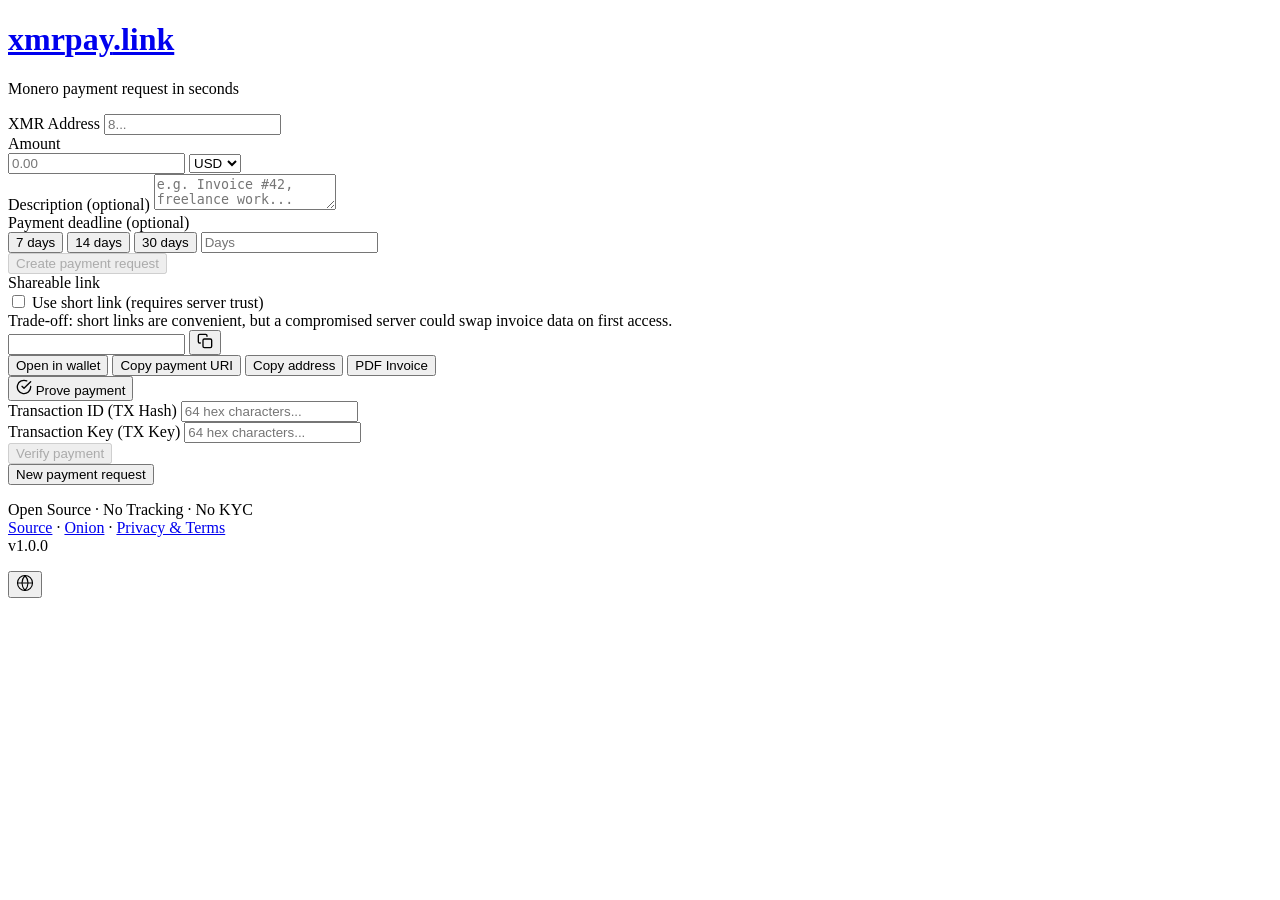
==== index.html @ 41c33236 "Add self-host banner and rewrite README for self-hosting focus" ====
<!DOCTYPE html>
<html lang="en">
<head>
  <meta charset="UTF-8">
  <meta name="viewport" content="width=device-width, initial-scale=1.0">
  <title>xmrpay.link — Monero Invoice Generator</title>
  <meta name="description" content="Create Monero payment requests in seconds. No account registration, no KYC. Minimal backend for short URLs only.">
  <meta http-equiv="Content-Security-Policy" content="default-src 'none'; script-src 'self'; style-src 'self' 'unsafe-inline'; img-src 'self' data: blob:; font-src 'self'; connect-src 'self'; form-action 'none'; base-uri 'none'">
  <link rel="icon" id="favicon" href="favicon.svg" type="image/svg+xml">
  <link rel="preload" href="fonts/inter-400.woff2" as="font" type="font/woff2" crossorigin>
  <link rel="stylesheet" href="style.css?v=20260326-3" integrity="sha384-TLao5+UFp5VS0Vn+LamdOYwxjGy1ZB0dNemTi7Za0HpPsnA+koCWOmVM0Szwaf3n" crossorigin="anonymous">
</head>
<body>

  <div class="self-host-banner" id="selfHostBanner" hidden>
    <span data-i18n-html="self_host_banner">This is a public demo. For real payments, <a href="https://github.com/schmidt1024/xmrpay#self-host-in-60-seconds">host your own instance</a> — it takes 60 seconds.</span>
    <button id="dismissBanner" aria-label="Dismiss">&times;</button>
  </div>

  <header>
    <h1><a href="/" id="homeLink">xmr<span>pay</span>.link</a></h1>
    <p data-i18n="subtitle">Monero payment request in seconds</p>
  </header>

  <main>
    <div class="card">
      <div class="field">
        <label for="addr" data-i18n="label_addr">XMR Address</label>
        <input type="text" id="addr" data-i18n-placeholder="placeholder_addr" placeholder="8..." spellcheck="false" autocomplete="off">
      </div>

      <div class="field">
        <label for="amount" data-i18n="label_amount">Amount</label>
        <div class="amount-row">
          <input type="number" id="amount" placeholder="0.00" min="0" step="any">
          <select id="currency" data-i18n-aria="aria_currency" aria-label="Currency">
            <option value="XMR">XMR</option>
            <option value="EUR">EUR</option>
            <option value="USD" selected>USD</option>
            <option value="CHF">CHF</option>
            <option value="GBP">GBP</option>
            <option value="JPY">JPY</option>
            <option value="RUB">RUB</option>
            <option value="BRL">BRL</option>
          </select>
        </div>
        <div class="fiat-hint" id="fiatHint"></div>
      </div>

      <div class="field">
        <label for="desc" data-i18n="label_desc">Description (optional)</label>
        <textarea id="desc" data-i18n-placeholder="placeholder_desc" placeholder="e.g. Invoice #42, freelance work..."></textarea>
      </div>

      <div class="field">
        <label data-i18n="label_timer">Payment deadline (optional)</label>
        <div class="deadline-badges" id="deadlineBadges">
          <button type="button" class="badge" data-days="7">7 <span data-i18n="days">days</span></button>
          <button type="button" class="badge" data-days="14">14 <span data-i18n="days">days</span></button>
          <button type="button" class="badge" data-days="30">30 <span data-i18n="days">days</span></button>
          <input type="number" id="timerCustom" data-i18n-placeholder="placeholder_timer_custom" placeholder="Days" min="1" step="1" class="badge-input">
        </div>
      </div>

      <button class="btn btn-primary" id="generate" disabled data-i18n="btn_generate">Create payment request</button>
    </div>

    <div id="result" class="card">
      <div class="qr-container" id="qr"></div>
      <div class="payment-summary" id="paymentSummary"></div>
      <div class="payment-status" id="paymentStatus"></div>
      <div class="countdown" id="countdown"></div>
      <div class="uri-box" id="uri" style="display:none"></div>
      <div class="share-link-box" id="shareLinkBox">
        <label data-i18n="label_share_link">Shareable link</label>
        <div class="shortlink-toggle-row">
          <label class="shortlink-toggle-label">
            <input type="checkbox" id="useShortLink">
            <span data-i18n="shortlink_toggle_label">Use short link (requires server trust)</span>
          </label>
          <div class="shortlink-tradeoff" data-i18n="shortlink_toggle_hint">Trade-off: short links are convenient, but a compromised server could swap invoice data on first access.</div>
        </div>
        <div class="share-link-row">
          <input type="text" id="shareLink" readonly data-i18n-aria="label_share_link">
          <button class="btn btn-secondary btn-icon" id="copyShareLink" title="Copy">
            <svg width="16" height="16" viewBox="0 0 24 24" fill="none" stroke="currentColor" stroke-width="2" stroke-linecap="round" stroke-linejoin="round"><rect x="9" y="9" width="13" height="13" rx="2"/><path d="M5 15H4a2 2 0 0 1-2-2V4a2 2 0 0 1 2-2h9a2 2 0 0 1 2 2v1"/></svg>
          </button>
        </div>
      </div>
      <div class="actions">
        <button class="btn btn-secondary" id="openWallet" data-i18n="btn_open_wallet">Open in wallet</button>
        <button class="btn btn-secondary" id="copyUri" data-i18n="btn_copy_uri">Copy payment URI</button>
        <button class="btn btn-secondary" id="copyAddr" data-i18n="btn_copy_addr">Copy address</button>
        <button class="btn btn-secondary" id="downloadPdf" data-i18n="btn_download_pdf">PDF Invoice</button>
      </div>
      <!-- TX Proof Verification -->
      <div class="proof-section" id="proofSection">
        <button class="btn btn-proof" id="proofToggle">
          <svg width="16" height="16" viewBox="0 0 24 24" fill="none" stroke="currentColor" stroke-width="2" stroke-linecap="round" stroke-linejoin="round">
            <path d="M22 11.08V12a10 10 0 1 1-5.93-9.14"/>
            <polyline points="22 4 12 14.01 9 11.01"/>
          </svg>
          <span data-i18n="btn_prove_payment">Prove payment</span>
        </button>
        <div class="proof-panel" id="proofPanel">
          <div class="field">
            <label for="txHash" data-i18n="label_tx_hash">Transaction ID (TX Hash)</label>
            <input type="text" id="txHash" data-i18n-placeholder="placeholder_tx_hash" placeholder="64 hex characters..." spellcheck="false" autocomplete="off">
          </div>
          <div class="field">
            <label for="txKey" data-i18n="label_tx_key">Transaction Key (TX Key)</label>
            <input type="text" id="txKey" data-i18n-placeholder="placeholder_tx_key" placeholder="64 hex characters..." spellcheck="false" autocomplete="off">
          </div>
          <button class="btn btn-primary" id="verifyProof" disabled data-i18n="btn_verify_proof">Verify payment</button>
          <div class="proof-result" id="proofResult"></div>
        </div>
      </div>
      <button class="btn btn-primary btn-new" id="newRequest" data-i18n="btn_new_request">New payment request</button>
    </div>
  </main>

  <footer>
    <p data-i18n-html="footer">Open Source &middot; No Tracking &middot; No KYC<br /><a href="https://github.com/schmidt1024/xmrpay" target="_blank" rel="noopener noreferrer">Source</a> &middot; <a href="http://mc6wfeaqc7oijgdcudrr5zsotmwok3jzk3tu2uezzyjisn7nzzjjizyd.onion" title="Tor Hidden Service">Onion</a> &middot; <a href="/privacy.html">Privacy &amp; Terms</a><br /><span class="version">v1.0.0</span></p>
  </footer>

  <div class="lang-picker" id="langPicker">
    <button class="lang-toggle" id="langToggle" aria-label="Language">
      <svg width="18" height="18" viewBox="0 0 24 24" fill="none" stroke="currentColor" stroke-width="1.5" stroke-linecap="round" stroke-linejoin="round">
        <circle cx="12" cy="12" r="10"/>
        <path d="M2 12h20"/>
        <path d="M12 2a15.3 15.3 0 0 1 4 10 15.3 15.3 0 0 1-4 10 15.3 15.3 0 0 1-4-10A15.3 15.3 0 0 1 12 2z"/>
      </svg>
    </button>
    <div class="lang-dropdown" id="langDropdown"></div>
  </div>

  <div class="toast" id="toast"></div>

  <script src="lib/qrcode.min.js?v=20260326-3" integrity="sha384-3zSEDfvllQohrq0PHL1fOXJuC/jSOO34H46t6UQfobFOmxE5BpjjaIJY5F2/bMnU" crossorigin="anonymous" defer></script>
  <script src="i18n.min.js?v=20260326-3" integrity="sha384-mKqQalrpTWCzSD1ErLtp+GqHpzJDm7D1jzHDMuhCW7ql2v9YkEzSfE4PNuTj4dqU" crossorigin="anonymous" defer></script>
  <script src="app.min.js?v=20260326-3" integrity="sha384-tdgiaUZYJ6E+/EqlbzOvxRvySKQZNdxjNktRV3K75fitMLdkR5DXuVU9XTppNku5" crossorigin="anonymous" defer></script>
</body>
</html>
---- style.css ----
@font-face {
  font-family: 'Inter';
  font-style: normal;
  font-weight: 100 900;
  font-display: optional;
  src: url('fonts/inter-400.woff2') format('woff2');
  unicode-range: U+0000-00FF, U+0131, U+0152-0153, U+02BB-02BC, U+02C6, U+02DA, U+02DC, U+0304, U+0308, U+0329, U+2000-206F, U+20AC, U+2122, U+2191, U+2193, U+2212, U+2215, U+FEFF, U+FFFD;
}

@font-face {
  font-family: 'Inter';
  font-style: normal;
  font-weight: 100 900;
  font-display: swap;
  src: url('fonts/inter-cyrillic.woff2') format('woff2');
  unicode-range: U+0301, U+0400-045F, U+0490-0491, U+04B0-04B1, U+2116;
}

@font-face {
  font-family: 'JetBrains Mono';
  font-style: normal;
  font-weight: 400;
  font-display: optional;
  src: url('fonts/jetbrains-400.woff2') format('woff2');
  unicode-range: U+0000-00FF, U+0131, U+0152-0153, U+02BB-02BC, U+02C6, U+02DA, U+02DC, U+0304, U+0308, U+0329, U+2000-206F, U+20AC, U+2122, U+2191, U+2193, U+2212, U+2215, U+FEFF, U+FFFD;
}

:root {
  --bg: #0d0d0d;
  --bg-card: #1a1a1a;
  --bg-input: #222;
  --border: #333;
  --text: #e0e0e0;
  --text-muted: #888;
  --accent: #c74a00;
  --accent-hover: #a83f00;
  --accent-text: #e87830;
  --success: #4caf50;
  --error: #f44336;
  --radius: 8px;
  --font: 'Inter', -apple-system, BlinkMacSystemFont, 'Segoe UI', sans-serif;
  --mono: 'JetBrains Mono', 'Fira Code', monospace;
}

* {
  margin: 0;
  padding: 0;
  box-sizing: border-box;
}

body {
  font-family: var(--font);
  background: var(--bg);
  color: var(--text);
  min-height: 100vh;
  display: flex;
  flex-direction: column;
  align-items: center;
}

.self-host-banner {
  background: var(--accent);
  color: #fff;
  text-align: center;
  padding: 0.6rem 2.5rem 0.6rem 1rem;
  font-size: 0.85rem;
  line-height: 1.4;
  position: relative;
}

.self-host-banner a {
  color: #fff;
  font-weight: 600;
  text-decoration: underline;
}

.self-host-banner button {
  position: absolute;
  right: 0.5rem;
  top: 50%;
  transform: translateY(-50%);
  background: none;
  border: none;
  color: #fff;
  font-size: 1.2rem;
  cursor: pointer;
  opacity: 0.7;
  padding: 0.25rem 0.5rem;
}

.self-host-banner button:hover {
  opacity: 1;
}

header {
  text-align: center;
  padding: 2rem 1rem 1rem;
}

.lang-picker {
  position: absolute;
  top: 0.75rem;
  right: 0.75rem;
  z-index: 50;
}

.lang-toggle {
  display: flex;
  align-items: center;
  gap: 0.35rem;
  background: var(--bg-card);
  border: 1px solid var(--border);
  color: var(--text-muted);
  padding: 0.35rem 0.6rem;
  border-radius: var(--radius);
  font-size: 0.75rem;
  font-weight: 600;
  cursor: pointer;
  font-family: var(--font);
  transition: border-color 0.2s, color 0.2s;
}

.lang-toggle:hover,
.lang-picker.open .lang-toggle {
  border-color: var(--accent);
  color: var(--text);
}

.lang-dropdown {
  display: none;
  position: absolute;
  top: calc(100% + 4px);
  right: 0;
  background: var(--bg-card);
  border: 1px solid var(--border);
  border-radius: var(--radius);
  overflow: hidden;
  min-width: 120px;
  box-shadow: 0 8px 24px rgba(0,0,0,0.4);
}

.lang-picker.open .lang-dropdown {
  display: block;
}

.lang-option {
  display: block;
  width: 100%;
  padding: 0.5rem 0.75rem;
  background: none;
  border: none;
  color: var(--text-muted);
  font-family: var(--font);
  font-size: 0.8rem;
  text-align: left;
  cursor: pointer;
  transition: background 0.15s, color 0.15s;
}

.lang-option:hover {
  background: var(--bg-input);
  color: var(--text);
}

.lang-option.active {
  color: var(--accent-text);
}

header h1 {
  font-size: 1.8rem;
  font-weight: 700;
  letter-spacing: -0.5px;
}

header h1 a {
  color: inherit;
  text-decoration: none;
}

header h1 a:hover {
  opacity: 0.8;
}

header h1 span {
  color: var(--accent-text);
}

header p {
  color: var(--text-muted);
  font-size: 0.9rem;
  margin-top: 0.3rem;
}

main {
  width: 100%;
  max-width: 480px;
  padding: 1rem;
  flex: 1;
}

.card {
  background: var(--bg-card);
  border: 1px solid var(--border);
  border-radius: var(--radius);
  padding: 1.5rem;
  margin-bottom: 1rem;
}

label {
  display: block;
  font-size: 0.8rem;
  color: var(--text-muted);
  margin-bottom: 0.3rem;
  text-transform: uppercase;
  letter-spacing: 0.5px;
}

input, select, textarea {
  width: 100%;
  padding: 0.7rem 0.8rem;
  background: var(--bg-input);
  border: 1px solid var(--border);
  border-radius: var(--radius);
  color: var(--text);
  font-family: var(--mono);
  font-size: 0.9rem;
  outline: none;
  transition: border-color 0.2s;
  color-scheme: dark;
}

input[type="number"] {
  -webkit-appearance: none;
  -moz-appearance: textfield;
}

input:-webkit-autofill,
input:-webkit-autofill:hover,
input:-webkit-autofill:focus,
select:-webkit-autofill,
textarea:-webkit-autofill {
  -webkit-box-shadow: 0 0 0 1000px var(--bg-input) inset !important;
  -webkit-text-fill-color: var(--text) !important;
  transition: background-color 5000s ease-in-out 0s;
}

select {
  -webkit-appearance: none;
  -moz-appearance: none;
  appearance: none;
  background-image: url("data:image/svg+xml,%3Csvg xmlns='http://www.w3.org/2000/svg' width='12' height='12' viewBox='0 0 12 12'%3E%3Cpath fill='%23888' d='M6 8L1 3h10z'/%3E%3C/svg%3E");
  background-repeat: no-repeat;
  background-position: right 0.6rem center;
  padding-right: 2rem;
}

input:focus, select:focus, textarea:focus {
  border-color: var(--accent);
}

input.invalid {
  border-color: var(--error);
}

input.valid {
  border-color: var(--success);
}

.field {
  margin-bottom: 1rem;
}

.field:last-child {
  margin-bottom: 0;
}

.amount-row {
  display: flex;
  gap: 0.5rem;
}

.amount-row input {
  flex: 1;
}

.amount-row select {
  width: 90px;
  flex-shrink: 0;
}

.fiat-hint {
  font-size: 0.75rem;
  color: var(--text-muted);
  margin-top: 0.3rem;
  min-height: 1.1em;
}

.fiat-hint.error {
  color: var(--error);
}

.deadline-badges {
  display: flex;
  gap: 0.4rem;
  flex-wrap: wrap;
}

.badge {
  padding: 0.45rem 0.8rem;
  background: var(--bg-input);
  border: 1px solid var(--border);
  border-radius: var(--radius);
  color: #aaa;
  font-family: var(--font);
  font-size: 0.8rem;
  font-weight: 500;
  cursor: pointer;
  transition: border-color 0.2s, color 0.2s, background 0.2s;
  white-space: nowrap;
}

.badge:hover {
  border-color: var(--accent);
  color: var(--text);
}

.badge.active {
  background: var(--accent);
  border-color: var(--accent);
  color: #fff;
}

.badge-input {
  width: 70px;
  padding: 0.45rem 0.5rem;
  font-size: 0.8rem;
  text-align: center;
  flex-shrink: 0;
}

textarea {
  resize: vertical;
  min-height: 60px;
}

.btn {
  width: 100%;
  padding: 0.8rem;
  border: none;
  border-radius: var(--radius);
  font-size: 1rem;
  font-weight: 600;
  cursor: pointer;
  transition: background 0.2s, opacity 0.2s;
}

.btn-primary {
  background: var(--accent);
  color: #fff;
}

.btn-primary:hover {
  background: var(--accent-hover);
}

.btn-primary:disabled {
  background: #3a2215;
  color: #a0a0a0;
  cursor: not-allowed;
}

.btn-secondary {
  background: var(--bg-input);
  color: var(--text);
  border: 1px solid var(--border);
  font-size: 0.85rem;
  padding: 0.6rem;
  text-decoration: none;
  text-align: center;
}

.btn-secondary:hover {
  border-color: var(--accent);
}

#result {
  display: none;
}

#result.visible {
  display: block;
  animation: fadeSlideIn 0.3s ease;
}

@keyframes fadeSlideIn {
  from { opacity: 0; transform: translateY(10px); }
  to { opacity: 1; transform: translateY(0); }
}

.qr-container {
  display: flex;
  flex-direction: column;
  align-items: center;
  padding: 1rem 0;
}

.qr-container canvas,
.qr-container img {
  border-radius: var(--radius);
  padding: 12px;
  background: #fff;
  cursor: pointer;
  transition: opacity 0.2s;
}

.qr-container canvas:hover,
.qr-container img:hover {
  opacity: 0.85;
}

.qr-hint {
  text-align: center;
  font-size: 0.7rem;
  color: var(--text-muted);
  margin-top: 0.3rem;
}

.payment-summary {
  text-align: center;
  padding: 0.5rem 0 0.8rem;
}

.summary-amount {
  font-size: 1.6rem;
  font-weight: 700;
  color: var(--text);
  font-family: var(--mono);
}

.payment-summary.paid-confirmed .summary-amount {
  color: var(--success);
}

.summary-fiat {
  font-size: 0.85rem;
  color: var(--text-muted);
  margin-top: 0.1rem;
}

.summary-desc {
  font-size: 0.9rem;
  color: var(--text-muted);
  margin-top: 0.4rem;
  font-style: italic;
}

.uri-details {
  margin-bottom: 0.8rem;
}

.uri-details summary {
  font-size: 0.75rem;
  color: var(--text-muted);
  cursor: pointer;
  text-transform: uppercase;
  letter-spacing: 0.5px;
  padding: 0.3rem 0;
}

.uri-details summary:hover {
  color: var(--text);
}

.uri-box {
  background: var(--bg-input);
  border: 1px solid var(--border);
  border-radius: var(--radius);
  padding: 0.6rem 0.8rem;
  font-family: var(--mono);
  font-size: 0.75rem;
  word-break: break-all;
  color: var(--text-muted);
  margin-top: 0.4rem;
  max-height: 80px;
  overflow-y: auto;
}

.share-link-box {
  margin-bottom: 0.8rem;
}

.share-link-box label {
  margin-bottom: 0.3rem;
}

.shortlink-toggle-row {
  margin-bottom: 0.45rem;
}

.shortlink-toggle-label {
  display: flex;
  align-items: center;
  gap: 0.45rem;
  margin: 0;
  font-size: 0.78rem;
  color: var(--text);
  text-transform: none;
  letter-spacing: 0;
}

.shortlink-toggle-label input {
  width: auto;
  accent-color: var(--accent);
}

.shortlink-tradeoff {
  margin-top: 0.28rem;
  font-size: 0.7rem;
  color: #d08a61;
  line-height: 1.35;
}

.share-link-row {
  display: flex;
  gap: 0.4rem;
}

.share-link-row input {
  flex: 1;
  font-size: 0.75rem;
  padding: 0.5rem 0.6rem;
  cursor: text;
}

.btn-icon {
  width: auto;
  padding: 0.5rem 0.6rem;
  display: flex;
  align-items: center;
  justify-content: center;
  flex-shrink: 0;
}

.actions {
  display: flex;
  gap: 0.5rem;
  flex-wrap: wrap;
}

.actions .btn-secondary {
  flex: 1 1 30%;
  min-width: 0;
  font-size: 0.8rem;
  white-space: nowrap;
  overflow: hidden;
  text-overflow: ellipsis;
}

/* --- TX Proof Section --- */

.proof-section {
  margin-top: 1rem;
  border-top: 1px solid var(--border);
  padding-top: 0.8rem;
}

.btn-proof {
  width: 100%;
  display: flex;
  align-items: center;
  justify-content: center;
  gap: 0.5rem;
  padding: 0.6rem;
  background: transparent;
  border: 1px dashed var(--border);
  border-radius: var(--radius);
  color: var(--text-muted);
  font-size: 0.85rem;
  font-weight: 500;
  cursor: pointer;
  transition: border-color 0.2s, color 0.2s;
  font-family: var(--font);
}

.btn-proof:hover {
  border-color: var(--accent);
  color: var(--text);
}

.proof-panel {
  display: none;
  margin-top: 0.8rem;
}

.proof-panel.open {
  display: block;
}

.proof-result {
  display: none;
  text-align: center;
  padding: 0.8rem;
  border-radius: var(--radius);
  font-size: 0.85rem;
  margin-top: 0.8rem;
}

.proof-result.active {
  display: block;
}

.proof-result.success {
  background: rgba(76, 175, 80, 0.15);
  color: var(--success);
  border: 1px solid var(--success);
}

.proof-result.error {
  background: rgba(244, 67, 54, 0.15);
  color: var(--error);
  border: 1px solid var(--error);
}

.proof-result.warning {
  background: rgba(245, 158, 11, 0.15);
  color: #f59e0b;
  border: 1px solid #f59e0b;
}

.payment-status {
  display: none;
}

.payment-status.paid {
  display: block;
}

.payment-status.pending {
  display: block;
}

.paid-stamp {
  position: absolute;
  top: 50%;
  left: 50%;
  transform: translate(-50%, -50%) rotate(-12deg);
  border: 4px solid var(--success);
  border-radius: 12px;
  padding: 0.4rem 1.5rem;
  font-size: 1.8rem;
  font-weight: 900;
  color: var(--success);
  background: rgba(0, 0, 0, 0.75);
  text-transform: uppercase;
  letter-spacing: 3px;
  pointer-events: none;
  z-index: 2;
}

.qr-container.paid canvas,
.qr-container.paid img {
  opacity: 0.3;
}

.pending-stamp {
  border-color: #f59e0b;
  color: #f59e0b;
}

.qr-container.confirming canvas,
.qr-container.confirming img {
  opacity: 0.5;
}

.qr-container {
  position: relative;
}

.paid-info {
  color: var(--success);
  font-size: 0.75rem;
  font-family: var(--mono);
}

.pending-info {
  color: #f59e0b;
  font-size: 0.75rem;
  font-family: var(--mono);
}

.btn-new {
  margin-top: 0.8rem;
  background: transparent;
  border: 1px solid var(--accent-text);
  color: var(--accent-text);
}

.btn-new:hover {
  background: var(--accent);
  color: #fff;
}

.toast {
  position: fixed;
  bottom: 2rem;
  left: 50%;
  transform: translateX(-50%) translateY(100px);
  background: var(--success);
  color: #fff;
  padding: 0.6rem 1.2rem;
  border-radius: var(--radius);
  font-size: 0.85rem;
  font-weight: 500;
  opacity: 0;
  transition: transform 0.3s, opacity 0.3s;
  z-index: 100;
}

.toast.show {
  opacity: 1;
  transform: translateX(-50%) translateY(0);
}

footer {
  text-align: center;
  padding: 2rem 1rem;
  color: var(--text-muted);
  font-size: 0.75rem;
  line-height: 1.5em;
}

footer a {
  color: var(--accent-text);
  text-decoration: underline;
}

footer .version {
  opacity: 0.5;
}

.countdown {
  text-align: center;
  font-size: 0.85rem;
  color: var(--text-muted);
  margin-bottom: 0.8rem;
}

.countdown.expired {
  color: var(--error);
}

.countdown.active {
  color: var(--accent-text);
}

@media (max-width: 500px) {
  main {
    padding: 0.5rem;
  }
  .card {
    padding: 1rem;
  }
  header h1 {
    font-size: 1.5rem;
  }
  .qr-container canvas,
  .qr-container img {
    max-width: 80vw;
    height: auto;
  }
  .summary-amount {
    font-size: 1.3rem;
  }
}
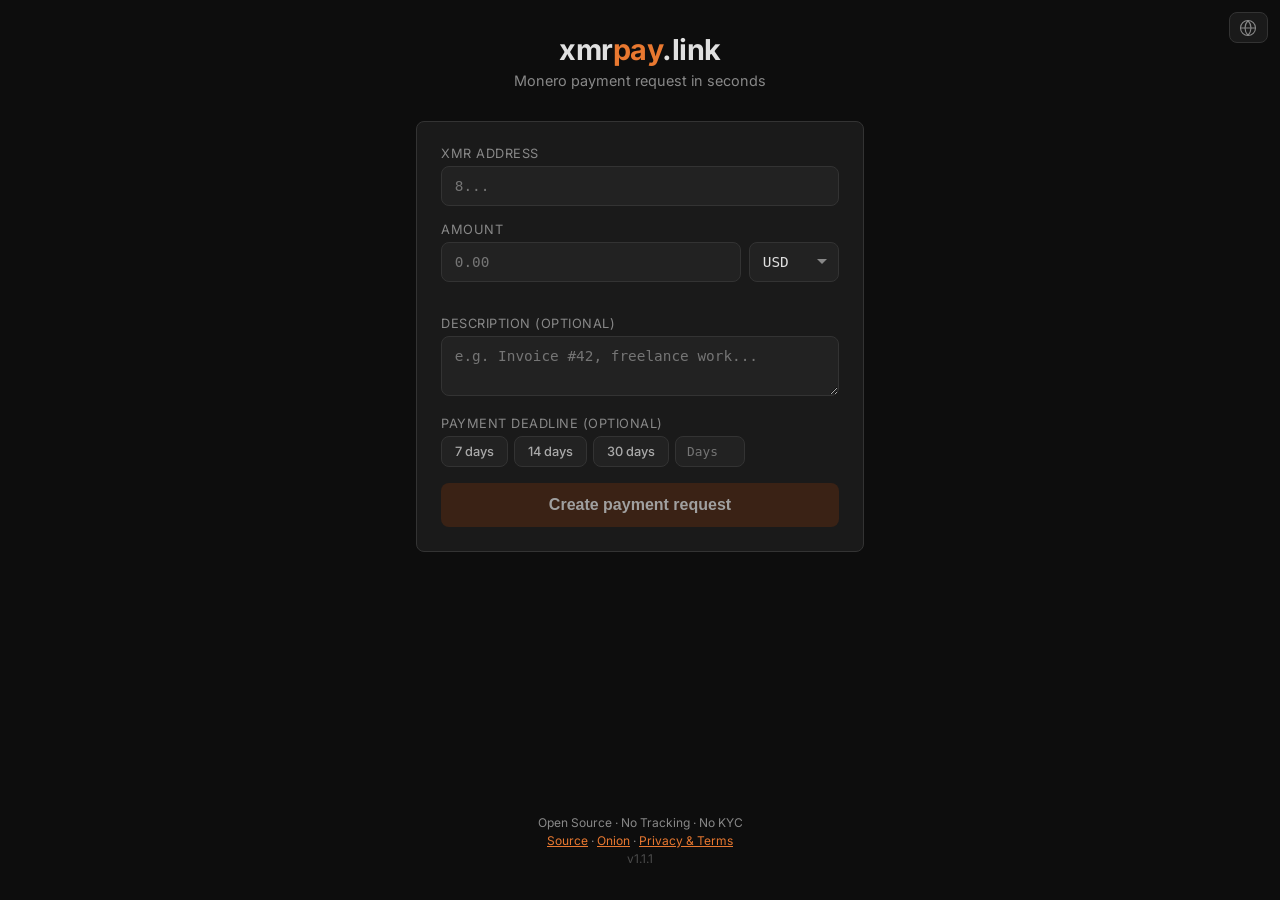
==== commit 67a27f8f: "Fix banner z-index on mobile, update version to 1.1.1" ====
--- a/index.html
+++ b/index.html
@@ -8,7 +8,7 @@
   <meta http-equiv="Content-Security-Policy" content="default-src 'none'; script-src 'self'; style-src 'self' 'unsafe-inline'; img-src 'self' data: blob:; font-src 'self'; connect-src 'self'; form-action 'none'; base-uri 'none'">
   <link rel="icon" id="favicon" href="favicon.svg" type="image/svg+xml">
   <link rel="preload" href="fonts/inter-400.woff2" as="font" type="font/woff2" crossorigin>
-  <link rel="stylesheet" href="style.css?v=20260326-3" integrity="sha384-TLao5+UFp5VS0Vn+LamdOYwxjGy1ZB0dNemTi7Za0HpPsnA+koCWOmVM0Szwaf3n" crossorigin="anonymous">
+  <link rel="stylesheet" href="style.css?v=20260326-3" integrity="sha384-HrVyafi6sY5wzJh/jPfdCAq5WytRoWDiUnZ/Y05Xt2Oz1C+kLZLO47euo7q3fv46" crossorigin="anonymous">
 </head>
 <body>
 
@@ -120,7 +120,7 @@
   </main>
 
   <footer>
-    <p data-i18n-html="footer">Open Source &middot; No Tracking &middot; No KYC<br /><a href="https://github.com/schmidt1024/xmrpay" target="_blank" rel="noopener noreferrer">Source</a> &middot; <a href="http://mc6wfeaqc7oijgdcudrr5zsotmwok3jzk3tu2uezzyjisn7nzzjjizyd.onion" title="Tor Hidden Service">Onion</a> &middot; <a href="/privacy.html">Privacy &amp; Terms</a><br /><span class="version">v1.0.0</span></p>
+    <p data-i18n-html="footer">Open Source &middot; No Tracking &middot; No KYC<br /><a href="https://github.com/schmidt1024/xmrpay" target="_blank" rel="noopener noreferrer">Source</a> &middot; <a href="http://mc6wfeaqc7oijgdcudrr5zsotmwok3jzk3tu2uezzyjisn7nzzjjizyd.onion" title="Tor Hidden Service">Onion</a> &middot; <a href="/privacy.html">Privacy &amp; Terms</a><br /><span class="version">v1.1.1</span></p>
   </footer>
 
   <div class="lang-picker" id="langPicker">
@@ -137,7 +137,7 @@
   <div class="toast" id="toast"></div>
 
   <script src="lib/qrcode.min.js?v=20260326-3" integrity="sha384-3zSEDfvllQohrq0PHL1fOXJuC/jSOO34H46t6UQfobFOmxE5BpjjaIJY5F2/bMnU" crossorigin="anonymous" defer></script>
-  <script src="i18n.min.js?v=20260326-3" integrity="sha384-mKqQalrpTWCzSD1ErLtp+GqHpzJDm7D1jzHDMuhCW7ql2v9YkEzSfE4PNuTj4dqU" crossorigin="anonymous" defer></script>
-  <script src="app.min.js?v=20260326-3" integrity="sha384-tdgiaUZYJ6E+/EqlbzOvxRvySKQZNdxjNktRV3K75fitMLdkR5DXuVU9XTppNku5" crossorigin="anonymous" defer></script>
+  <script src="i18n.min.js?v=20260326-3" integrity="sha384-2e9pIwCQ/KevKVnMp883Bv+DZu3vI8kbVRT89+Grgo6dervhKY+G9hL7wn1Duhfj" crossorigin="anonymous" defer></script>
+  <script src="app.min.js?v=20260326-3" integrity="sha384-JORIDcn40te850GEco3PPlCjpMXhAbHLSVu8t5BSX4g7XaQyUsGK3IaXLC+1AUYk" crossorigin="anonymous" defer></script>
 </body>
 </html>
--- a/style.css
+++ b/style.css
@@ -66,6 +66,7 @@
   font-size: 0.85rem;
   line-height: 1.4;
   position: relative;
+  z-index: 60;
 }
 
 .self-host-banner a {
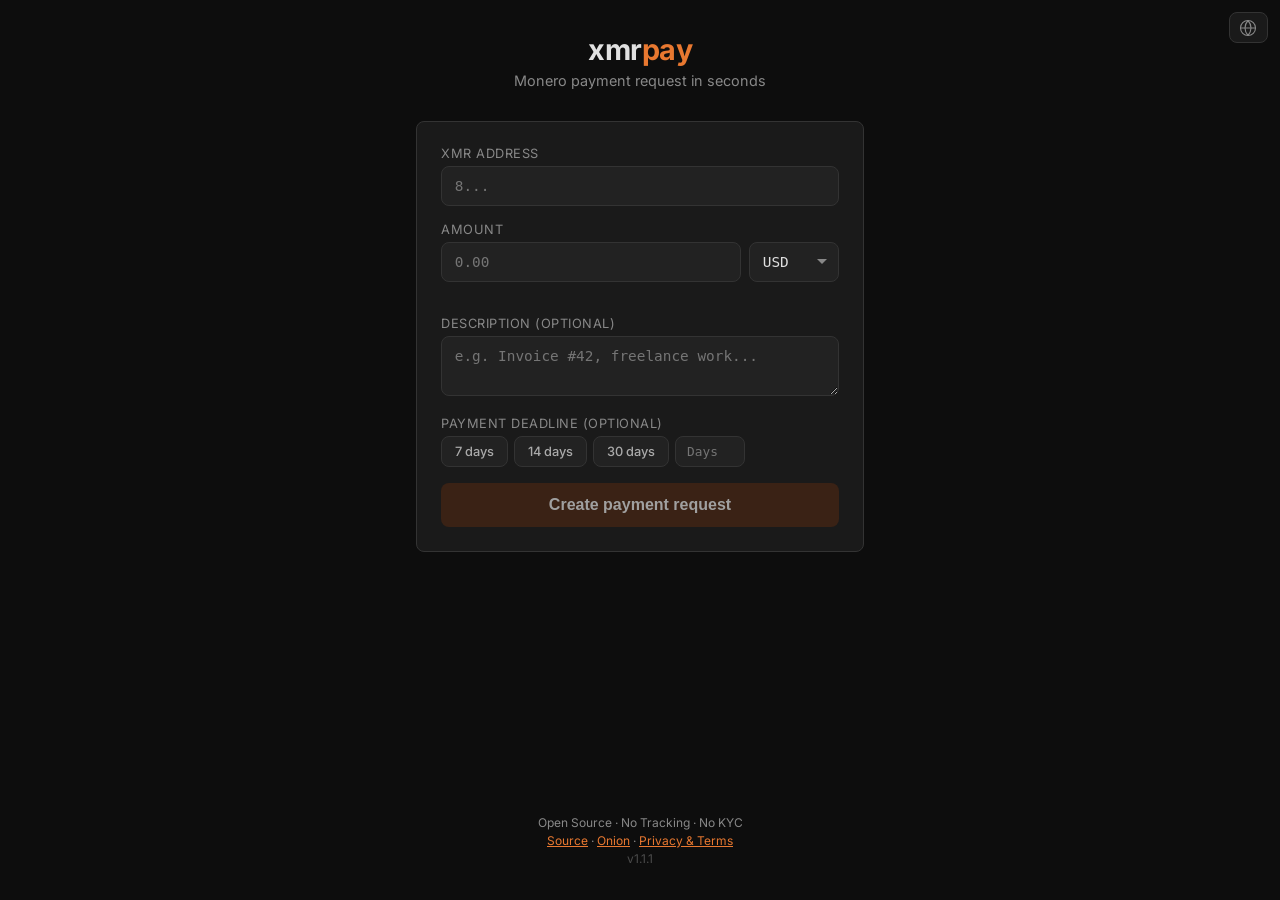
==== commit 554286ed: "Rebrand to xmrpay, improve meta description" ====
--- a/index.html
+++ b/index.html
@@ -3,8 +3,8 @@
 <head>
   <meta charset="UTF-8">
   <meta name="viewport" content="width=device-width, initial-scale=1.0">
-  <title>xmrpay.link — Monero Invoice Generator</title>
-  <meta name="description" content="Create Monero payment requests in seconds. No account registration, no KYC. Minimal backend for short URLs only.">
+  <title>xmrpay — Monero Invoice Generator</title>
+  <meta name="description" content="Self-hosted Monero payment requests in seconds. No accounts, no KYC, no tracking. Generate QR codes, PDF invoices, and verify payments — all client-side.">
   <meta http-equiv="Content-Security-Policy" content="default-src 'none'; script-src 'self'; style-src 'self' 'unsafe-inline'; img-src 'self' data: blob:; font-src 'self'; connect-src 'self'; form-action 'none'; base-uri 'none'">
   <link rel="icon" id="favicon" href="favicon.svg" type="image/svg+xml">
   <link rel="preload" href="fonts/inter-400.woff2" as="font" type="font/woff2" crossorigin>
@@ -18,7 +18,7 @@
   </div>
 
   <header>
-    <h1><a href="/" id="homeLink">xmr<span>pay</span>.link</a></h1>
+    <h1><a href="/" id="homeLink">xmr<span>pay</span></a></h1>
     <p data-i18n="subtitle">Monero payment request in seconds</p>
   </header>
 
@@ -137,7 +137,7 @@
   <div class="toast" id="toast"></div>
 
   <script src="lib/qrcode.min.js?v=20260326-3" integrity="sha384-3zSEDfvllQohrq0PHL1fOXJuC/jSOO34H46t6UQfobFOmxE5BpjjaIJY5F2/bMnU" crossorigin="anonymous" defer></script>
-  <script src="i18n.min.js?v=20260326-3" integrity="sha384-2e9pIwCQ/KevKVnMp883Bv+DZu3vI8kbVRT89+Grgo6dervhKY+G9hL7wn1Duhfj" crossorigin="anonymous" defer></script>
+  <script src="i18n.min.js?v=20260326-3" integrity="sha384-FfBaeFwBMGnIIOFgRYMxAcFLdp1MMUAc4V8YIg+jLInG8yWQdpMA05eicLc+QFaC" crossorigin="anonymous" defer></script>
   <script src="app.min.js?v=20260326-3" integrity="sha384-JORIDcn40te850GEco3PPlCjpMXhAbHLSVu8t5BSX4g7XaQyUsGK3IaXLC+1AUYk" crossorigin="anonymous" defer></script>
 </body>
 </html>
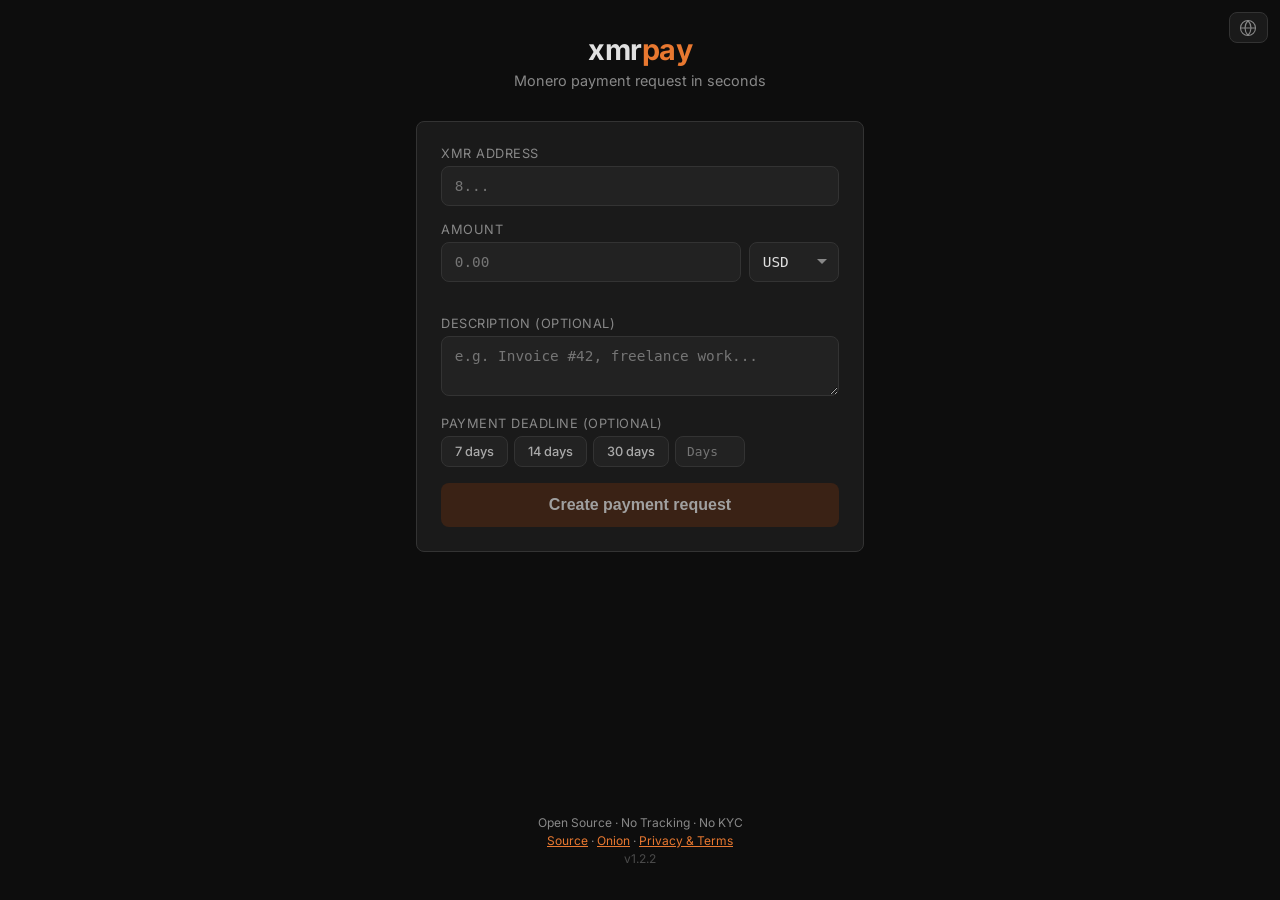
==== commit dad2caf6: "Bump version to 1.2.2, update SRI hash for i18n.min.js" ====
--- a/index.html
+++ b/index.html
@@ -4,7 +4,7 @@
   <meta charset="UTF-8">
   <meta name="viewport" content="width=device-width, initial-scale=1.0">
   <title>xmrpay — Monero Invoice Generator</title>
-  <meta name="description" content="Self-hosted Monero payment requests in seconds. No accounts, no KYC, no tracking. Generate QR codes, PDF invoices, and verify payments — all client-side.">
+  <meta name="description" content="Self-hosted Monero payment requests in seconds. No accounts, no KYC, no tracking. Generate QR codes, PDF invoices, and verify payments.">
   <meta http-equiv="Content-Security-Policy" content="default-src 'none'; script-src 'self'; style-src 'self' 'unsafe-inline'; img-src 'self' data: blob:; font-src 'self'; connect-src 'self'; form-action 'none'; base-uri 'none'">
   <link rel="icon" id="favicon" href="favicon.svg" type="image/svg+xml">
   <link rel="preload" href="fonts/inter-400.woff2" as="font" type="font/woff2" crossorigin>
@@ -120,7 +120,7 @@
   </main>
 
   <footer>
-    <p data-i18n-html="footer">Open Source &middot; No Tracking &middot; No KYC<br /><a href="https://github.com/schmidt1024/xmrpay" target="_blank" rel="noopener noreferrer">Source</a> &middot; <a href="http://mc6wfeaqc7oijgdcudrr5zsotmwok3jzk3tu2uezzyjisn7nzzjjizyd.onion" title="Tor Hidden Service">Onion</a> &middot; <a href="/privacy.html">Privacy &amp; Terms</a><br /><span class="version">v1.1.1</span></p>
+    <p data-i18n-html="footer">Open Source &middot; No Tracking &middot; No KYC<br /><a href="https://github.com/schmidt1024/xmrpay" target="_blank" rel="noopener noreferrer">Source</a> &middot; <a href="http://mc6wfeaqc7oijgdcudrr5zsotmwok3jzk3tu2uezzyjisn7nzzjjizyd.onion" title="Tor Hidden Service">Onion</a> &middot; <a href="/privacy.html">Privacy &amp; Terms</a><br /><span class="version">v1.2.2</span></p>
   </footer>
 
   <div class="lang-picker" id="langPicker">
@@ -137,7 +137,7 @@
   <div class="toast" id="toast"></div>
 
   <script src="lib/qrcode.min.js?v=20260326-3" integrity="sha384-3zSEDfvllQohrq0PHL1fOXJuC/jSOO34H46t6UQfobFOmxE5BpjjaIJY5F2/bMnU" crossorigin="anonymous" defer></script>
-  <script src="i18n.min.js?v=20260326-3" integrity="sha384-FfBaeFwBMGnIIOFgRYMxAcFLdp1MMUAc4V8YIg+jLInG8yWQdpMA05eicLc+QFaC" crossorigin="anonymous" defer></script>
-  <script src="app.min.js?v=20260326-3" integrity="sha384-JORIDcn40te850GEco3PPlCjpMXhAbHLSVu8t5BSX4g7XaQyUsGK3IaXLC+1AUYk" crossorigin="anonymous" defer></script>
+  <script src="i18n.min.js?v=20260326-3" integrity="sha384-SypYeUOf8lYxhYo3OFpksBwpz36UeFwEJ8PcBpjrpkPGDsU67gGCjGiNDf/TN7K1" crossorigin="anonymous" defer></script>
+  <script src="app.min.js?v=20260326-3" integrity="sha384-Y8cPBLtvKkMhHUuD+ElA1hWJHo86yO5MRs8HTUvhuK9h+lwo9WT9eBvRM7mRgtCr" crossorigin="anonymous" defer></script>
 </body>
 </html>
